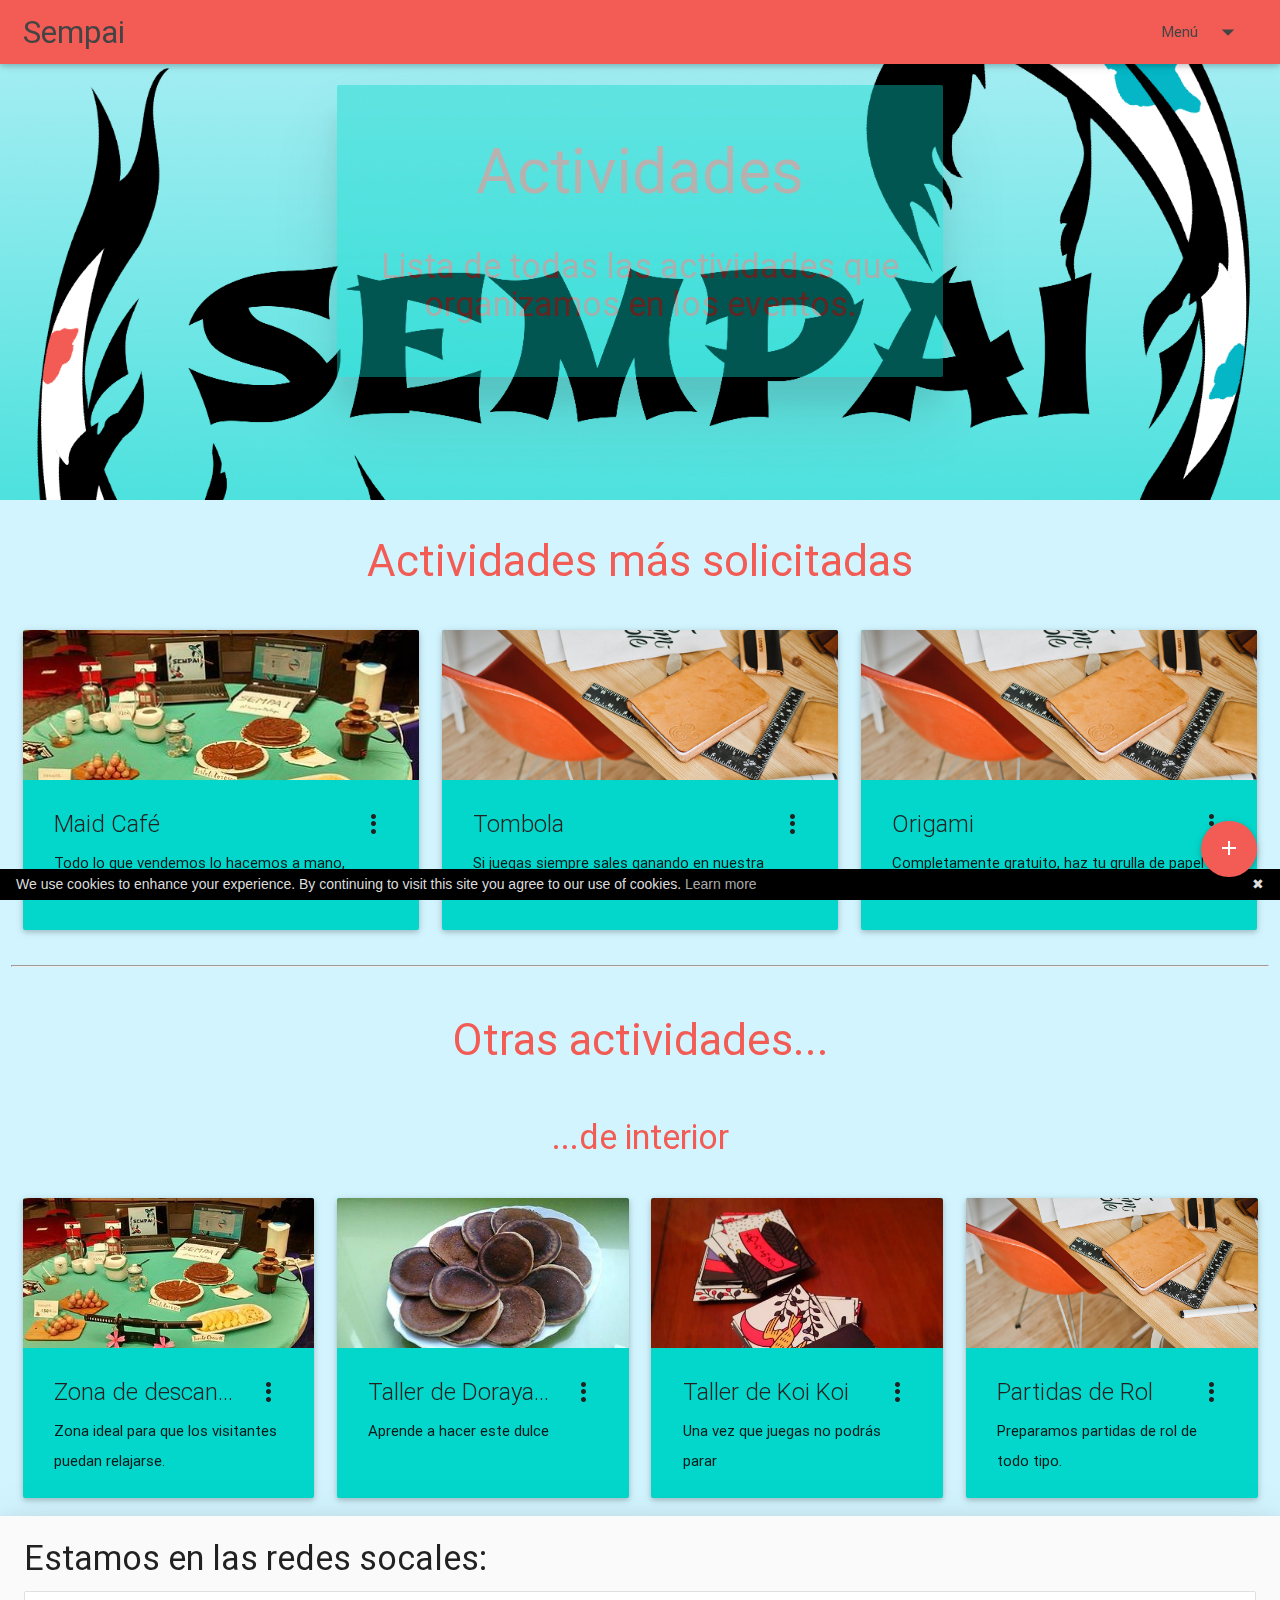
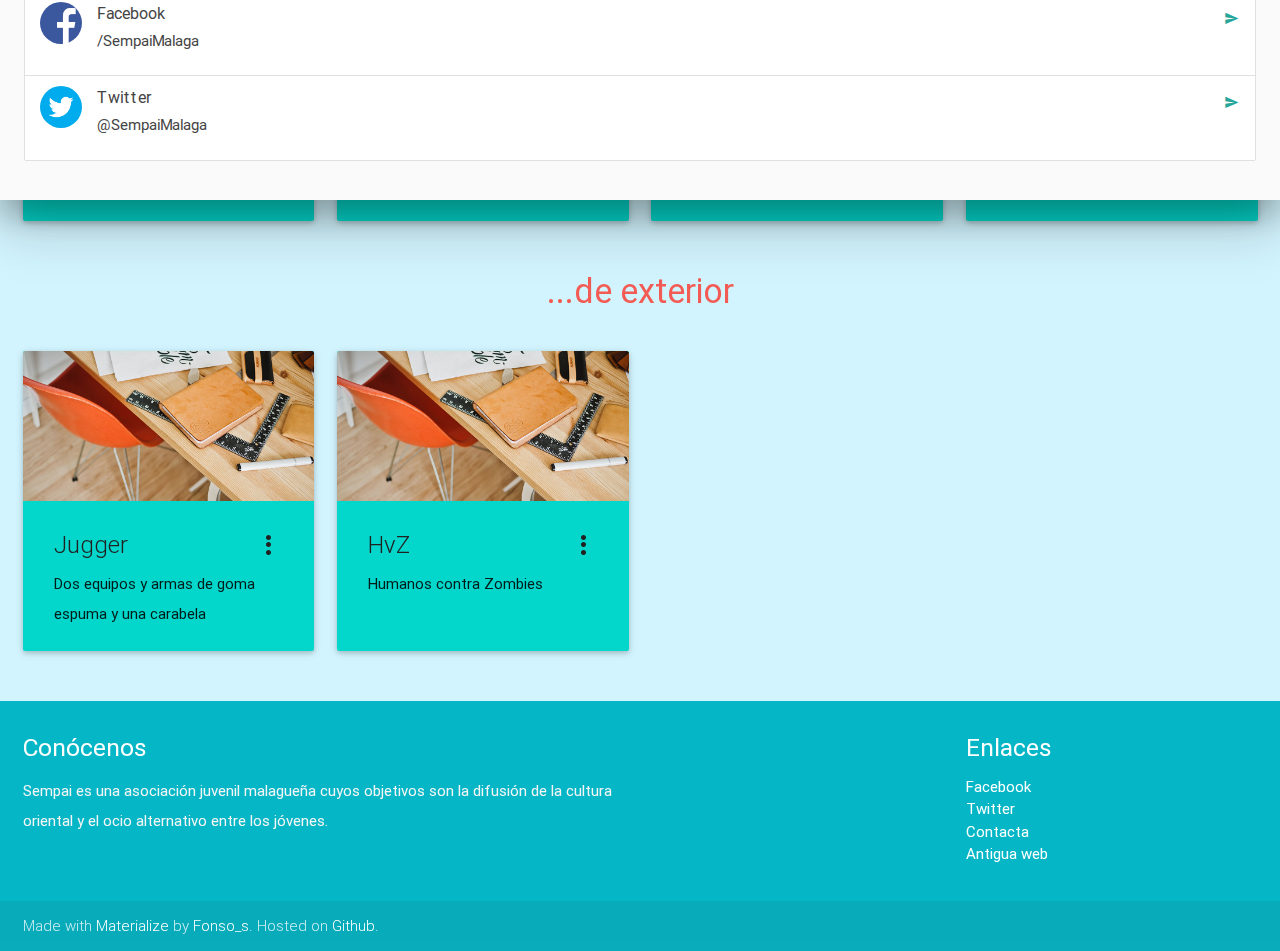
==== activities.html @ 9f66443f "Added Sempai2.0" ====
<!DOCTYPE html>
<html lang="en">
<head>
  <meta charset="utf-8">
  <meta http-equiv="Content-Type" content="text/html"/>
  <meta name="viewport" content="width=device-width, initial-scale=1, maximum-scale=1.0, user-scalable=no"/>
  <title>Sempai - Actividades</title>

  <!-- CSS  -->
  <link href="css/materialize.css" type="text/css" rel="stylesheet" media="screen,projection"/>
  <link href="css/custom.css" type="text/css" rel="stylesheet" media="screen,projection"/>
  <!--<link rel="stylesheet" href="fonts/font-awesome/css/font-awesome.min.css">-->
</head>
<body>
<!--nav-bar-->
  <ul id="dropdown1" class="dropdown-content">    
    <li><a href="past-events.html" class="color-azul-claro black-text">Eventos pasados</a></li>
    <li><a href="activities.html" class="color-azul-medio black-text">Actividades</a></li>
    <li class="divider"></li>
    <!--<li><a href="gallery.html" class="color-azul-oscuro black-text disabled">Galería</a></li>-->
    <li><a href="#who" class="color-azul-oscuro black-text modal-trigger">¿Quienes sómos?</a></li>
  </ul>
  <nav class="color-salmon" role="navigation">
    <div class="nav-wrapper container navbar-fixed">
      <a id="logo-container" href="index.html" class="brand-logo">Sempai</a>
      <ul class="right hide-on-med-and-down">
        <li><a class="dropdown-button" data-beloworigin="true" data-hover="true" data-constrainwidth="false" href="#!" data-activates="dropdown1">Menú<i class="mdi-navigation-arrow-drop-down right"></i></a></li>
      </ul>
      <a href="#" data-activates="nav-mobile" class="button-collapse"><i class="mdi-navigation-menu"></i></a>

      <ul class="side-nav color-salmon" id="nav-mobile">
        <li><h3>Menú</h3></li>
        <li><a href="past-events.html" class="color-azul-claro black-text">Eventos pasados</a></li>
        <li><a href="activities.html" class="color-azul-medio black-text">Actividades</a></li>
        <li class="divider"></li>
        <!--<li><a href="gallery.html" class="color-azul-oscuro black-text">Galería</a></li>-->
        <li><a href="#who" class="color-azul-oscuro black-text modal-trigger">¿Quienes sómos?</a></li>
      </ul>
    </div>
  </nav>
<!--nav-bar END-->

<!--Primera Sección - Paralax-->
  <div id="index-banner" class="parallax-container">
    <div class="section no-pad-bot">
      <div class="container">
        <br>
        <div class="row">
          <div class="col s12 m3"><br></div>
          <div class="col s12 m6" style="
    margin-top: 40px;">
            <div class="card color-azul-medio carta-trans z-depth-5">
              <div class="card-content white-text">
                <h1 class="header center teal-text text-color-salmon">Actividades</h1>
                <div class="row center">
                  <h4 class="header col s12 text-color-salmon">Lista de todas las actividades que organizamos en los eventos.</h4>
                </div>
              </div>
            </div>
          </div>
          <div class="col s12 m3"><br></div>
        </div>
        <br>
      </div>
    </div>
    <div class="parallax"><img src="img/Logo_carpas_fondo.jpg" style="width=100%"></div>
  </div>
<!--Primera Sección END-->

<!--Segunda Sección - Lista-->
  <div class="container">
    <div class="section">
      <div class="row center">
          <h3 class="header col s12 text-color-salmon">Actividades más solicitadas</h3>
      </div>
      <div class="row">
        <div class="col s12 m4">
          <div class="card small">
            <div class="card-image waves-effect waves-block waves-light">
              <img class="activator" src="img/act/maidcafe.jpg">
              <span class="card-title activator"></span>
            </div>
            <div class="card-content activator">
              <span class="card-title activator grey-text text-darken-4"><span class="col s10 left truncate activator">Maid Café</span><span class="col s1 right"><i class="mdi-navigation-more-vert small right"></i></span></span>
                <span class="col s12">
                <p>Todo lo que vendemos lo hacemos a mano, artesanal al 100%</p>
                </span>
              </div>
            <div class="card-reveal">
              <span class="card-title grey-text text-darken-4"><span class="col s10 left">Maid Café</span><span class="col s1 right"><i class="mdi-navigation-close right small"></i></span></span>              
                <span class="col s12">
                <p>Comida, postres, té, etc. todo hecho por nosotros.</p>
                </span>
              </div>
          </div>
        </div>

        <div class="col s12 m4">
          <div class="card small">
            <div class="card-image waves-effect waves-block waves-light">
              <img class="activator" src="img/ofice.jpg">
              <span class="card-title activator"></span>
            </div>
            <div class="card-content activator">
              <span class="card-title activator grey-text text-darken-4"><span class="col s10 left truncate activator">Tombola</span><span class="col s1 right"><i class="mdi-navigation-more-vert small right"></i></span></span>
                <span class="col s12">
                <p>Si juegas siempre sales ganando en nuestra tómbola.</p>
                </span>
              </div>
            <div class="card-reveal">
              <span class="card-title grey-text text-darken-4"><span class="col s10 left">Tombola</span><span class="col s1 right"><i class="mdi-navigation-close right small"></i></span></span>              
                <span class="col s12">
                <p>Por un précio ínfimo juegas y si sale la bola ganadora te llevas premio, sino... ¡también!<br>¡Siempre toca!</p>
                </span>
              </div>
          </div>
        </div>

        <div class="col s12 m4">
          <div class="card small">
            <div class="card-image waves-effect waves-block waves-light">
              <img class="activator" src="img/ofice.jpg">
              <span class="card-title activator"></span>
            </div>
            <div class="card-content activator">
              <span class="card-title activator grey-text text-darken-4"><span class="col s10 left truncate activator">Origami</span><span class="col s1 right"><i class="mdi-navigation-more-vert small right"></i></span></span>
                <span class="col s12">
                <p>Completamente gratuito, haz tu grulla de papel</p>
                </span>
              </div>
            <div class="card-reveal">
              <span class="card-title grey-text text-darken-4"><span class="col s10 left">Origami</span><span class="col s1 right"><i class="mdi-navigation-close right small"></i></span></span>              
                <span class="col s12">
                <p>Doblar a un lado, a otro, pliega por aquí, gira, sopla !y tienes tu figura hecha de papel! Solo tienes que acercarte, preguntar y te enseñamos a hacer distintas foguras de papel de diversa complegidad.<br>¡Una actividad para todos!</p>
                </span>
              </div>
          </div>          
        </div>
      </div>
      <div class="row"><!--Semapador-->
        <hr>
      </div>
      <div class="row center">
          <h3 class="header col s12 text-color-salmon">Otras actividades...</h3>
      </div>
      <div class="row center">
          <h4 class="header col s12 text-color-salmon">...de interior</h4>
      </div>
      <div class="row">
        <div class="col s12 m3">
          <div class="card small">
            <div class="card-image waves-effect waves-block waves-light">
              <img class="activator" src="img/act/maidcafe.jpg">
              <span class="card-title activator"></span>
            </div>
            <div class="card-content activator">
              <span class="card-title activator grey-text text-darken-4"><span class="col s10 left truncate activator">Zona de descanso</span><span class="col s1 right"><i class="mdi-navigation-more-vert small right"></i></span></span>
                <span class="col s12">
                <p>Zona ideal para que los visitantes puedan relajarse.</p>
                </span>
              </div>
            <div class="card-reveal">
              <span class="card-title grey-text text-darken-4"><span class="col s10 left">Zona de descanso</span><span class="col s1 right"><i class="mdi-navigation-close right small"></i></span></span>              
                <span class="col s12">
                <p>Zona habilitada ideal para que los participantes puedan relajarse en los descansos entre actividades. Pueden sentarse y conversar en un ambiente tematizado al más puro estilo japonés. Para quien quiera, tenemos también disponible una variedad de tés orientales que servimos durante todo el evento.</p>
                </span>
              </div>
          </div>
        </div>

        <div class="col s12 m3">
          <div class="card small">
            <div class="card-image waves-effect waves-block waves-light">
              <img class="activator" src="img/act/dorayakis.jpg">
              <span class="card-title activator"></span>
            </div>
            <div class="card-content activator">
              <span class="card-title activator grey-text text-darken-4"><span class="col s10 left truncate activator">Taller de Dorayakis</span><span class="col s1 right"><i class="mdi-navigation-more-vert small right"></i></span></span>
                <span class="col s12">
                <p>Aprende a hacer este dulce</p>
                </span>
              </div>
            <div class="card-reveal">
              <span class="card-title grey-text text-darken-4"><span class="col s10 left">Taller de Dorayakis</span><span class="col s1 right"><i class="mdi-navigation-close right small"></i></span></span>              
                <span class="col s12">
                <p>En esta actividad enseñamos todo lo que hay que saber para preparar unos buenos dorayakis, desde los ingredientes y las técnicas de preparación hasta obtener el bollito final. Finalizamos la actividad con una degustación de lo que hemos preparado durante el taller.</p>
                </span>
              </div>
          </div>
        </div>

        <div class="col s12 m3">
          <div class="card small">
            <div class="card-image waves-effect waves-block waves-light">
              <img class="activator" src="img/act/hanafuda.jpg">
              <span class="card-title activator"></span>
            </div>
            <div class="card-content activator">
              <span class="card-title activator grey-text text-darken-4"><span class="col s10 left truncate activator">Taller de Koi Koi</span><span class="col s1 right"><i class="mdi-navigation-more-vert small right"></i></span></span>
                <span class="col s12">
                <p>Una vez que juegas no podrás parar</p>
                </span>
              </div>
            <div class="card-reveal">
              <span class="card-title grey-text text-darken-4"><span class="col s10 left">Taller de Koi Koi</span><span class="col s1 right"><i class="mdi-navigation-close right small"></i></span></span>              
                <span class="col s12">
                <p>Enseñamos a jugar al Koi Koi, un juego de cartas que usa la baraja Hanafuda. Enseñamos todo lo necesario para poder jugar partidas completas y que puedas entretenerte durante horas.</p>
                </span>
              </div>
          </div>
        </div>

        <div class="col s12 m3">
          <div class="card small">
            <div class="card-image waves-effect waves-block waves-light">
              <img class="activator" src="img/ofice.jpg">
              <span class="card-title activator"></span>
            </div>
            <div class="card-content activator">
              <span class="card-title activator grey-text text-darken-4"><span class="col s10 left truncate activator">Partidas de Rol</span><span class="col s1 right"><i class="mdi-navigation-more-vert small right"></i></span></span>
                <span class="col s12">
                <p>Preparamos partidas de rol de todo tipo.</p>
                </span>
              </div>
            <div class="card-reveal">
              <span class="card-title grey-text text-darken-4"><span class="col s10 left">Partidas de Rol</span><span class="col s1 right"><i class="mdi-navigation-close right small"></i></span></span>              
                <span class="col s12">
                <p>Preparamos partidas de rol de todo tipo, desde Anima y Dungeons & Dragons hasta juegos con sistema propio, como Stargate o Pokémon.</p>
                </span>
              </div>
          </div>          
        </div>
      
        <div class="col s12 m3">
          <div class="card small">
            <div class="card-image waves-effect waves-block waves-light">
              <img class="activator" src="img/act/danza.jpg">
              <span class="card-title activator"></span>
            </div>
            <div class="card-content activator">
              <span class="card-title activator grey-text text-darken-4"><span class="col s10 left truncate activator">Exhibición de Baile Oriental</span><span class="col s1 right"><i class="mdi-navigation-more-vert small right"></i></span></span>
                <span class="col s12">
                <p>Representación de una danza japonesa del periodo feudal</p>
                </span>
              </div>
            <div class="card-reveal">
              <span class="card-title grey-text text-darken-4"><span class="col s10 left">Exhibición de Baile Oriental</span><span class="col s1 right"><i class="mdi-navigation-close right small"></i></span></span>              
                <span class="col s12">
                <p>Representación en escenario de una danza japonesa del periodo feudal, caracterizada por movimientos suaves acompañados de utensilios como abanicos, lazos o un parasol oriental que hacen de este espectáculo una maravilla para la vista.</p>
                </span>
              </div>
          </div>
        </div>

        <div class="col s12 m3">
          <div class="card small">
            <div class="card-image waves-effect waves-block waves-light">
              <img class="activator" src="img/ofice.jpg">
              <span class="card-title activator"></span>
            </div>
            <div class="card-content activator">
              <span class="card-title activator grey-text text-darken-4"><span class="col s10 left truncate activator">Concurso de Cosplay</span><span class="col s1 right"><i class="mdi-navigation-more-vert small right"></i></span></span>
                <span class="col s12">
                <p>Consiste en la representación de un personaje de ficción</p>
                </span>
              </div>
            <div class="card-reveal">
              <span class="card-title grey-text text-darken-4"><span class="col s10 left">Concurso de Cosplay</span><span class="col s1 right"><i class="mdi-navigation-close right small"></i></span></span>              
                <span class="col s12">
                <p>Consiste en la representación de un personaje de ficción generalmente del mundo del anime, manga, comics y videojuegos que se lleva a cabo mediante una actuación que ronda los 3 minutos. El jurado valora la puesta en escena, el vestuario y la caracterización para elegir de entre los participantes un ganador en cada modalidad (individual o grupal)  y una mención especial.</p>
                </span>
              </div>
          </div>
        </div>

        <div class="col s12 m3">
          <div class="card small">
            <div class="card-image waves-effect waves-block waves-light">
              <img class="activator" src="img/ofice.jpg">
              <span class="card-title activator"></span>
            </div>
            <div class="card-content activator">
              <span class="card-title activator grey-text text-darken-4"><span class="col s10 left truncate activator">Concurso de K-pop</span><span class="col s1 right"><i class="mdi-navigation-more-vert small right"></i></span></span>
                <span class="col s12">
                <p>Representación de un baile de grupos de música pop Coreanos</p>
                </span>
              </div>
            <div class="card-reveal">
              <span class="card-title grey-text text-darken-4"><span class="col s10 left">Concurso de K-pop</span><span class="col s1 right"><i class="mdi-navigation-close right small"></i></span></span>              
                <span class="col s12">
                <p>Consiste blablablablablablablablablablablablablablablablablablablablablablablablablablablablablablablablablablablablablablablablablabla.</p>
                </span>
              </div>
          </div>
        </div>

        <div class="col s12 m3">
          <div class="card small">
            <div class="card-image waves-effect waves-block waves-light">
              <img class="activator" src="img/act/patos.jpg">
              <span class="card-title activator"></span>
            </div>
            <div class="card-content activator">
              <span class="card-title activator grey-text text-darken-4"><span class="col s10 left truncate activator">Caza del pato</span><span class="col s1 right"><i class="mdi-navigation-more-vert small right"></i></span></span>
                <span class="col s12">
                <p>Juega  cazar los patos especiales y gana fantásticos premios</p>
                </span>
              </div>
            <div class="card-reveal">
              <span class="card-title grey-text text-darken-4"><span class="col s10 left">Caza del pato</span><span class="col s1 right"><i class="mdi-navigation-close right small"></i></span></span>              
                <span class="col s12">
                <p>Por un précio ínfimo juegas y si consigues 3 patos marcados ganas magnficos premios, sino los consigues... ¡también!<br>¡Siempre toca!</p>
                </span>
              </div>
          </div>          
        </div>
      </div>
      <div class="row center">
          <h4 class="header col s12 text-color-salmon">...de exterior</h4>
      </div>
      <div class="row">
        <div class="col s12 m3">
          <div class="card small">
            <div class="card-image waves-effect waves-block waves-light">
              <img class="activator" src="img/ofice.jpg">
              <span class="card-title activator"></span>
            </div>
            <div class="card-content activator">
              <span class="card-title activator grey-text text-darken-4"><span class="col s10 left truncate activator">Jugger</span><span class="col s1 right"><i class="mdi-navigation-more-vert small right"></i></span></span>
                <span class="col s12">
                <p>Dos equipos y armas de goma espuma y una carabela</p>
                </span>
              </div>
            <div class="card-reveal">
              <span class="card-title grey-text text-darken-4"><span class="col s10 left">Jugger</span><span class="col s1 right"><i class="mdi-navigation-close right small"></i></span></span>              
                <span class="col s12">
                <p>Armas de goma espuma y una carabela que llevar al caompo contrario, ¡diversión asegurada!<br><br>Vigilamos siempre para que no haya daños personales  se cumplan las normas del juego.</p>
                </span>
              </div>
          </div>
        </div>

        <div class="col s12 m3">
          <div class="card small">
            <div class="card-image waves-effect waves-block waves-light">
              <img class="activator" src="img/ofice.jpg">
              <span class="card-title activator"></span>
            </div>
            <div class="card-content activator">
              <span class="card-title activator grey-text text-darken-4"><span class="col s10 left truncate activator">HvZ</span><span class="col s1 right"><i class="mdi-navigation-more-vert small right"></i></span></span>
                <span class="col s12">
                <p>Humanos contra Zombies</p>
                </span>
              </div>
            <div class="card-reveal">
              <span class="card-title grey-text text-darken-4"><span class="col s10 left">HvZ</span><span class="col s1 right"><i class="mdi-navigation-close right small"></i></span></span>              
                <span class="col s12">
                <p>Con jugadores experimentados como árbitros la diversión está asegurada.<br><br>¿Podrán los humanos sobrevivir a la epidemia Zomie?</p>
                </span>
              </div>
          </div>
        </div>

        <!--<div class="col s12 m3">
          <div class="card small">
            <div class="card-image waves-effect waves-block waves-light">
              <img class="activator" src="img/act/hanafuda.jpg">
              <span class="card-title activator"></span>
            </div>
            <div class="card-content activator">
              <span class="card-title activator grey-text text-darken-4"><span class="col s10 left truncate activator">Taller de Koi Koi</span><span class="col s1 right"><i class="mdi-navigation-more-vert small right"></i></span></span>
                <span class="col s12">
                <p>Una vez que juegas no podrás parar</p>
                </span>
              </div>
            <div class="card-reveal">
              <span class="card-title grey-text text-darken-4"><span class="col s10 left">Taller de Koi Koi</span><span class="col s1 right"><i class="mdi-navigation-close right small"></i></span></span>              
                <span class="col s12">
                <p>Enseñamos a jugar al Koi Koi, un juego de cartas que usa la baraja Hanafuda. Enseñamos todo lo necesario para poder jugar partidas completas y que puedas entretenerte durante horas.</p>
                </span>
              </div>
          </div>
        </div>-->

        <!--<div class="col s12 m3">
          <div class="card small">
            <div class="card-image waves-effect waves-block waves-light">
              <img class="activator" src="img/ofice.jpg">
              <span class="card-title activator"></span>
            </div>
            <div class="card-content activator">
              <span class="card-title activator grey-text text-darken-4"><span class="col s10 left truncate activator">Partidas de Rol</span><span class="col s1 right"><i class="mdi-navigation-more-vert small right"></i></span></span>
                <span class="col s12">
                <p>Preparamos partidas de rol de todo tipo.</p>
                </span>
              </div>
            <div class="card-reveal">
              <span class="card-title grey-text text-darken-4"><span class="col s10 left">Partidas de Rol</span><span class="col s1 right"><i class="mdi-navigation-close right small"></i></span></span>              
                <span class="col s12">
                <p>Preparamos partidas de rol de todo tipo, desde Anima y Dungeons & Dragons hasta juegos con sistema propio, como Stargate o Pokémon.</p>
                </span>
              </div>
          </div>          
        </div>-->
      </div>
    </div>
  </div>
<!--Segunda Sección END-->

<!--Botón-->
  <div class="fixed-action-btn" style="bottom: 24px; right: 24px;">
    <a class=" waves-effect waves-circle btn-floating btn-large color-salmon tooltipped btn"  data-tooltip="+ info" data-position="left">
      <i class="large mdi-content-add"></i>
    </a>
    <ul>
      <li>
        <a class="waves-effect waves-circle btn-floating color-azul-oscuro darken-1 tooltipped btn modal-trigger"  data-tooltip="Redes Sociales" data-position="left"  data-target="rrss">
          <i class="large mdi-editor-format-quote"></i>
        </a>
      </li>
      <!--<li>
        <a class="waves-effect waves-circle btn-floating color-azul-oscuro tooltipped btn modal-trigger disabled"  data-tooltip="Agrega fotos" data-position="left"  data-target="adjunta">
          <i class="large mdi-editor-attach-file"></i>
        </a>
      </li>-->  
      <li>
        <a class="waves-effect waves-circle btn-floating color-azul-oscuro darken-1 tooltipped btn modal-trigger"  data-tooltip="Contacta con nosotros" data-position="left" data-target="contact">
          <i class="large mdi-editor-mode-edit"></i>
        </a>
      </li>
    </ul>
  </div>
<!--Botón END-->

<!--Modals-->
  <!-- Modal Structure-->

  <!-- MODAL - Redes Sociales--> 
    <div id="rrss" class="modal bottom-sheet" style="display: block">
      <div class="modal-content">
        <h4>Estamos en las redes socales:</h4>
        <ul class="collection">
          <li class="collection-item avatar">
            <a href="https://www.facebook.com/SempaiMalaga" target="_blank">
              <img src="img/rrss/FB-f-Logo__blue_72.png" alt="Facebook Logo" class="circle">
              <span class="title">Facebook</span>
              <p>/SempaiMalaga
              </p>
              <i class="mdi-content-send secondary-content"></i>
            </a>
          </li>
          <li class="collection-item avatar">
            <a href="https://twitter.com/SempaiMalaga" target="_blank">
              <img src="img/rrss/twitter-bird-white-on-blue.png" alt="Twitter Logo" class="circle">
              <span class="title">Twitter</span>
              <p>@SempaiMalaga
              </p>
              <i class="mdi-content-send secondary-content"></i>
            </a>
          </li>
        </ul>
      </div>
    </div>
  <!-- MODAL - Redes Sociales END-->

  <!-- MODAL - Quienes Somos--> 
    <div id="who" class="modal modal-fixed-footer">
      <div class="modal-content">
        <h4>Quienes somos:</h4>
        <p>Sempai es una asociación juvenil malagueña cuyos objetivos son la difusión de la cultura oriental y el ocio alternativo entre los jóvenes.<br>Somos un grupo de amigos que nos gusta divertirnos de manera sana y saludable, queremos hacer llegar el mensaje de que hay maneras muy diferentes de divertirse.<br>Desde nuestra asociación realizamos y participamos en eventos enfocados al entretenimiento y a fomentar el espíritu del trabajo en equipo.<br>Nos gusta pasarlo bien en compañía de nuestras amistades y queremos compartir ese sentimiento con los demás jóvenes acercándolos al mundo del cómic, el anime y los videojuegos.</p>
        <h5>¿Por qué nos llamamos así?</h5>
        <p>Sempai (先輩) es un término informal japonés que se refiere al miembro de mayor experiencia dentro de un club o una asociación que ofrece su asistencia, amistad y consejo al miembro de recién ingreso o sin experiencia, conocido como kōhai.<br><br>Elegimos este nompre por el hecho de que realmente todos somos iguales y pertenecemos a un mismo colectivo con intereses comunes, desarrollamos las actividades que nos gustan a todos y hacemos que los participantes se lo pasen bien.</p>

      </div>
      <div class="modal-footer">
        <a href="#!" class="modal-action modal-close waves-effect waves-green btn-flat ">¡Listo!</a>
      </div>
    </div>
  <!-- MODAL - Quienes Somos END-->

  <!-- MODAL - Contacto--> 
    <div id="contact" class="modal modal-fixed-footer">
      <div class="modal-content">
        <h4>Contacto</h4>
        <p>Por el momento envía un correo a <a class="text-color-azul-oscuro" href="mailto:info.sempai@gmail.com"  target="_blank">info.sempai@gmail.com</a> y te responderemos lo antes posible.</p>
      </div>
      <div class="modal-footer">
        <a href="#!" class="modal-action modal-close waves-effect waves-green btn-flat ">Listo</a>
      </div>
    </div>
  <!-- MODAL - Contacto END-->

  <!-- MODAL - FCZN15--> 
    <div id="FCZN15" class="modal modal-fixed-footer">
      <div class="modal-content">
        <h4>FICZONE</h4>
        <p>A RELLENAR</p>
      </div>
      <div class="modal-footer">        
        <a href="#!" class="modal-action modal-close waves-effect waves-green btn-flat ">Listo</a>
        <a href="http://www.ficzone.com/" class="waves-effect waves-light btn color-azul-oscuro">Página del evento</a>
      </div>
    </div>
  <!-- MODAL - FCZN15 END-->

  <!-- MODAL - WPMRV15--> 
    <div id="WPMRV15" class="modal modal-fixed-footer">
      <div class="modal-content">
        <h4>WeekendPlay Mini Rincón de la Victoria</h4>
        <p>A RELLENAR</p>
      </div>
      <div class="modal-footer">
        <a href="#!" class="modal-action modal-close waves-effect waves-green btn-flat ">Listo</a>
        <a href="http://www.weekendplay.es/wp-mini/" class="waves-effect waves-light btn color-azul-oscuro">Página del evento</a>
      </div>
    </div>
  <!-- MODAL - WPMRV15 END-->

  <!-- MODAL - IM14--> 
    <div id="IM14" class="modal modal-fixed-footer">
      <div class="modal-content">
        <h4>Imaginamalaga 2014</h4>
        <p>A RELLENAR</p>
      </div>
      <div class="modal-footer">
        <a href="#!" class="modal-action modal-close waves-effect waves-green btn-flat ">Listo</a>
        <a href="http://imaginamalagacomic.blogspot.com.es/" class="waves-effect waves-light btn color-azul-oscuro">Página del evento</a>
      </div>
    </div>
  <!-- MODAL - IM14 END-->
<!--Modals END-->

<!--Footer-->
  <footer class="page-footer color-azul-oscuro  ">
    <div class="container">
      <div class="row">
        <div class="col l6 s12">
          <h5 class="white-text">Conócenos</h5>
          <p class="grey-text text-lighten-4">Sempai es una asociación juvenil malagueña cuyos objetivos son la difusión de la cultura oriental y el ocio alternativo entre los jóvenes.</p>
        </div>
        <div class="col l3 s12">
          <br>
        </div>
        <div class="col l3 s12">
          <h5 class="white-text">Enlaces</h5>
          <ul>
            <li><a class="white-text" href="https://www.facebook.com/SempaiMalaga" target="_black">Facebook</a></li>
            <li><a class="white-text" href="https://twitter.com/SempaiMalaga" target="_black">Twitter</a></li>
            <li><a class="white-text" href="mailto:info.sempai@gmail.com" target="_black">Contacta</a></li>
            <li><a class="white-text" href="http://sempai-es.wix.com/sempai" target="_black">Antigua web</a></li>
          </ul>
        </div>
      </div>
    </div>
    <div class="footer-copyright">
      <div class="container">
      Made with <a class="white-text" href="http://materializecss.com" target="_blank">Materialize</a> by <a class="white-text" href="http://fonsos.com" target="_blank">Fonso_s</a>. Hosted on <a class="white-text" href="https://pages.github.com/" target="_blank">Github</a>.
      </div>
    </div>
  </footer>
<!--Footer END-->

<!--  Scripts-->
  <script src="js/jquery-2.1.1.min.js"></script>
  <script src="js/materialize.js"></script>
  <script src="js/init.js"></script>
  <script type="text/javascript" id="cookiebanner"src="js/cookiebanner.min.js"></script>

  <script>
    (function(i,s,o,g,r,a,m){i['GoogleAnalyticsObject']=r;i[r]=i[r]||function(){
    (i[r].q=i[r].q||[]).push(arguments)},i[r].l=1*new Date();a=s.createElement(o),
    m=s.getElementsByTagName(o)[0];a.async=1;a.src=g;m.parentNode.insertBefore(a,m)
    })(window,document,'script','//www.google-analytics.com/analytics.js','ga');

    ga('create', 'UA-62993815-1', 'auto');
    ga('send', 'pageview');

  </script>

<!--END-->
</body>
</html>
---- css/custom.css ----
/* Custom Stylesheet */
/**
 * Use this file to override Materialize files so you can update
 * the core Materialize files in the future
 *
 * Made By MaterializeCSS.com
 */

/*Propias*/

a {
  color:#444;
}

body{
  background-color: #D2F4fE
}

.card {
  background-color: #03D7CB;
}

h6{
  color: #F35C55;
  font-weight: bold;
}

.indent{
  text-indent: 15px;
}

/*Galería*/

.materialboxed{
    position: relative;
    float: left;
}
/*Galería END*/

.color-salmon {
  background-color: #F35C55 !important;
}

.color-azul-claro {
  background-color: #D2F4fE !important;
}

.color-azul-medio {
  background-color: #03D7CB !important;
}

.color-azul-oscuro {
  background-color: #05B6C6 !important;
}

.black-text{
  color: #333;
}

nav{
  position: fixed;
  z-index: 1000;
}

.carta-trans{
  opacity: 40%!important;
}

.container {
  width: 100%;
}

.text-color-salmon {
  color: #F35C55 !important;
}

.text-color-azul-claro {
  color: #D2F4fE !important;
}

.text-color-azul-medio {
  color: #03D7CB !important;
}

.text-color-azul-oscuro {
  color: #05B6C6 !important;
}

.parallax-container{
  height:500px !important;
}

.parallax img{display:none;
  width:100%;  
}

.slider, .slides {
  background: transparent !important;
}



/*propias -FIN*/








nav ul a,
nav .brand-logo {
  color: #444;
}

p {
  line-height: 2rem;
}

.button-collapse {
  color: #26a69a;
}

.parallax-container .section {
  width: 100%;
}

@media only screen and (max-width : 992px) {
  .parallax-container .section {
    position: absolute;
    top: 40%;
  }
  #index-banner .section {
    top: 10%;
  }
}

@media only screen and (max-width : 600px) {
  #index-banner .section {
    top: 0;
  }
}


.icon-block {
  padding: 0 15px;
}

footer.page-footer {
  margin: 0;
}
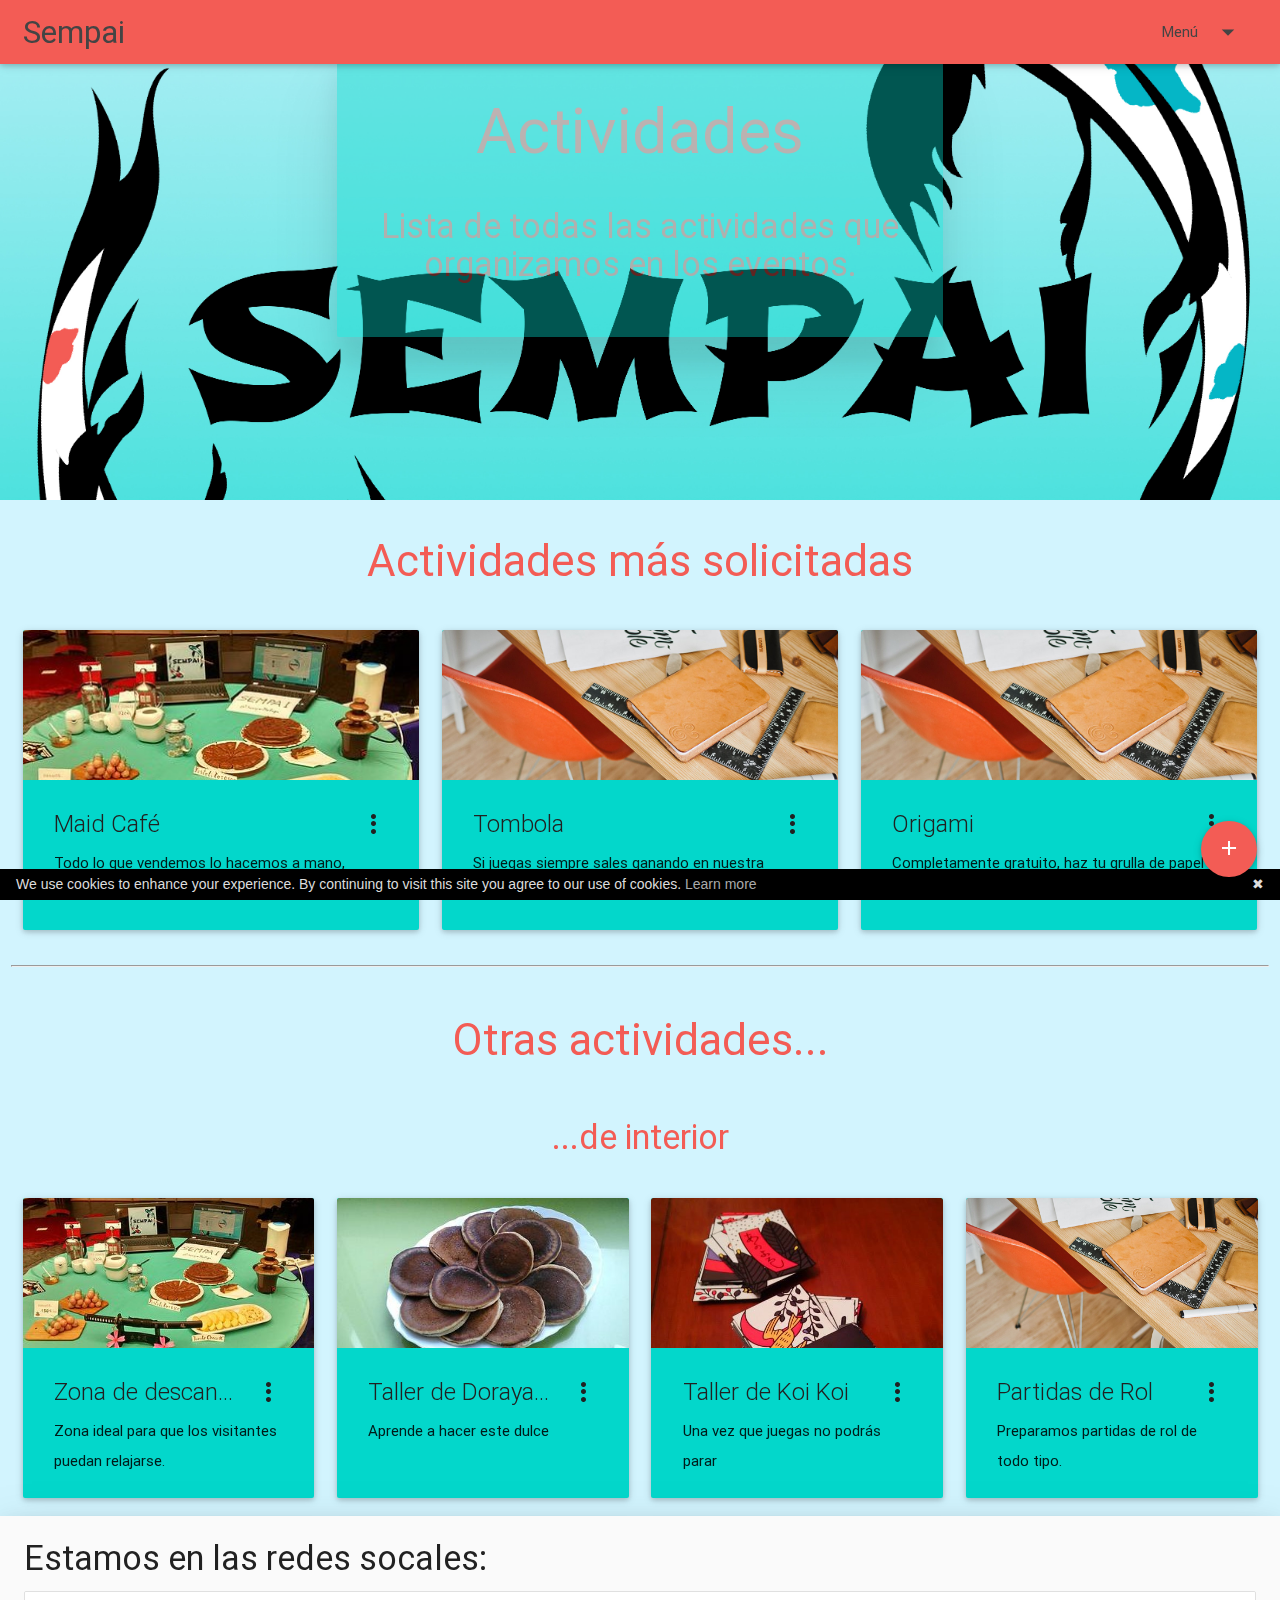
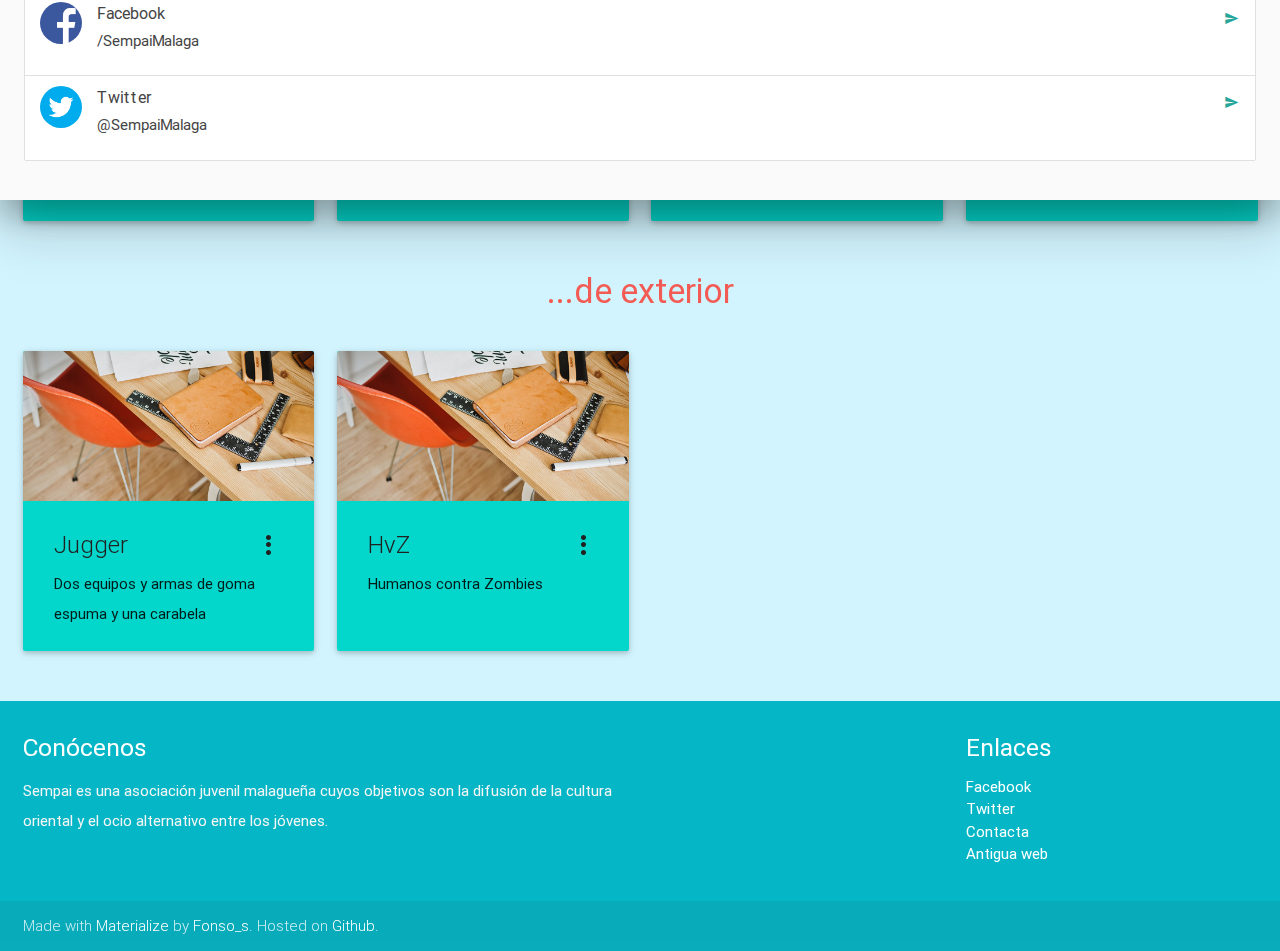
==== commit 65bf6c6a: "Eliminados los intentos de corrección del css" ====
--- a/activities.html
+++ b/activities.html
@@ -24,7 +24,7 @@
     <div class="nav-wrapper container navbar-fixed">
       <a id="logo-container" href="index.html" class="brand-logo">Sempai</a>
       <ul class="right hide-on-med-and-down">
-        <li><a class="dropdown-button" data-beloworigin="true" data-hover="true" data-constrainwidth="false" href="#!" data-activates="dropdown1">Menú<i class="mdi-navigation-arrow-drop-down right"></i></a></li>
+        <li><a class="dropdown-button" data-beloworigin="true" data-constrainwidth="false" href="#!" data-activates="dropdown1">Menú<i class="mdi-navigation-arrow-drop-down right"></i></a></li>
       </ul>
       <a href="#" data-activates="nav-mobile" class="button-collapse"><i class="mdi-navigation-menu"></i></a>
 
@@ -47,8 +47,7 @@
         <br>
         <div class="row">
           <div class="col s12 m3"><br></div>
-          <div class="col s12 m6" style="
-    margin-top: 40px;">
+          <div class="col s12 m6">
             <div class="card color-azul-medio carta-trans z-depth-5">
               <div class="card-content white-text">
                 <h1 class="header center teal-text text-color-salmon">Actividades</h1>
@@ -131,7 +130,7 @@
             <div class="card-reveal">
               <span class="card-title grey-text text-darken-4"><span class="col s10 left">Origami</span><span class="col s1 right"><i class="mdi-navigation-close right small"></i></span></span>              
                 <span class="col s12">
-                <p>Doblar a un lado, a otro, pliega por aquí, gira, sopla !y tienes tu figura hecha de papel! Solo tienes que acercarte, preguntar y te enseñamos a hacer distintas foguras de papel de diversa complegidad.<br>¡Una actividad para todos!</p>
+                <p>Doblar a un lado, a otro, pliega por aquí, gira, sopla !y tienes tu figura hecha de papel! Solo tienes que acercarte, preguntar y te enseñamos a hacer distintas figuras de papel de diversa complejidad.<br>¡Una actividad para todos!</p>
                 </span>
               </div>
           </div>          
@@ -355,7 +354,7 @@
             <div class="card-reveal">
               <span class="card-title grey-text text-darken-4"><span class="col s10 left">HvZ</span><span class="col s1 right"><i class="mdi-navigation-close right small"></i></span></span>              
                 <span class="col s12">
-                <p>Con jugadores experimentados como árbitros la diversión está asegurada.<br><br>¿Podrán los humanos sobrevivir a la epidemia Zomie?</p>
+                <p>Con jugadores experimentados como árbitros la diversión está asegurada.<br><br>¿Podrán los humanos sobrevivir a la epidemia Zombie?</p>
                 </span>
               </div>
           </div>
--- a/css/custom.css
+++ b/css/custom.css
@@ -28,14 +28,6 @@
 .indent{
   text-indent: 15px;
 }
-
-/*Galería*/
-
-.materialboxed{
-    position: relative;
-    float: left;
-}
-/*Galería END*/
 
 .color-salmon {
   background-color: #F35C55 !important;
@@ -149,4 +141,4 @@
 
 footer.page-footer {
   margin: 0;
-}+}
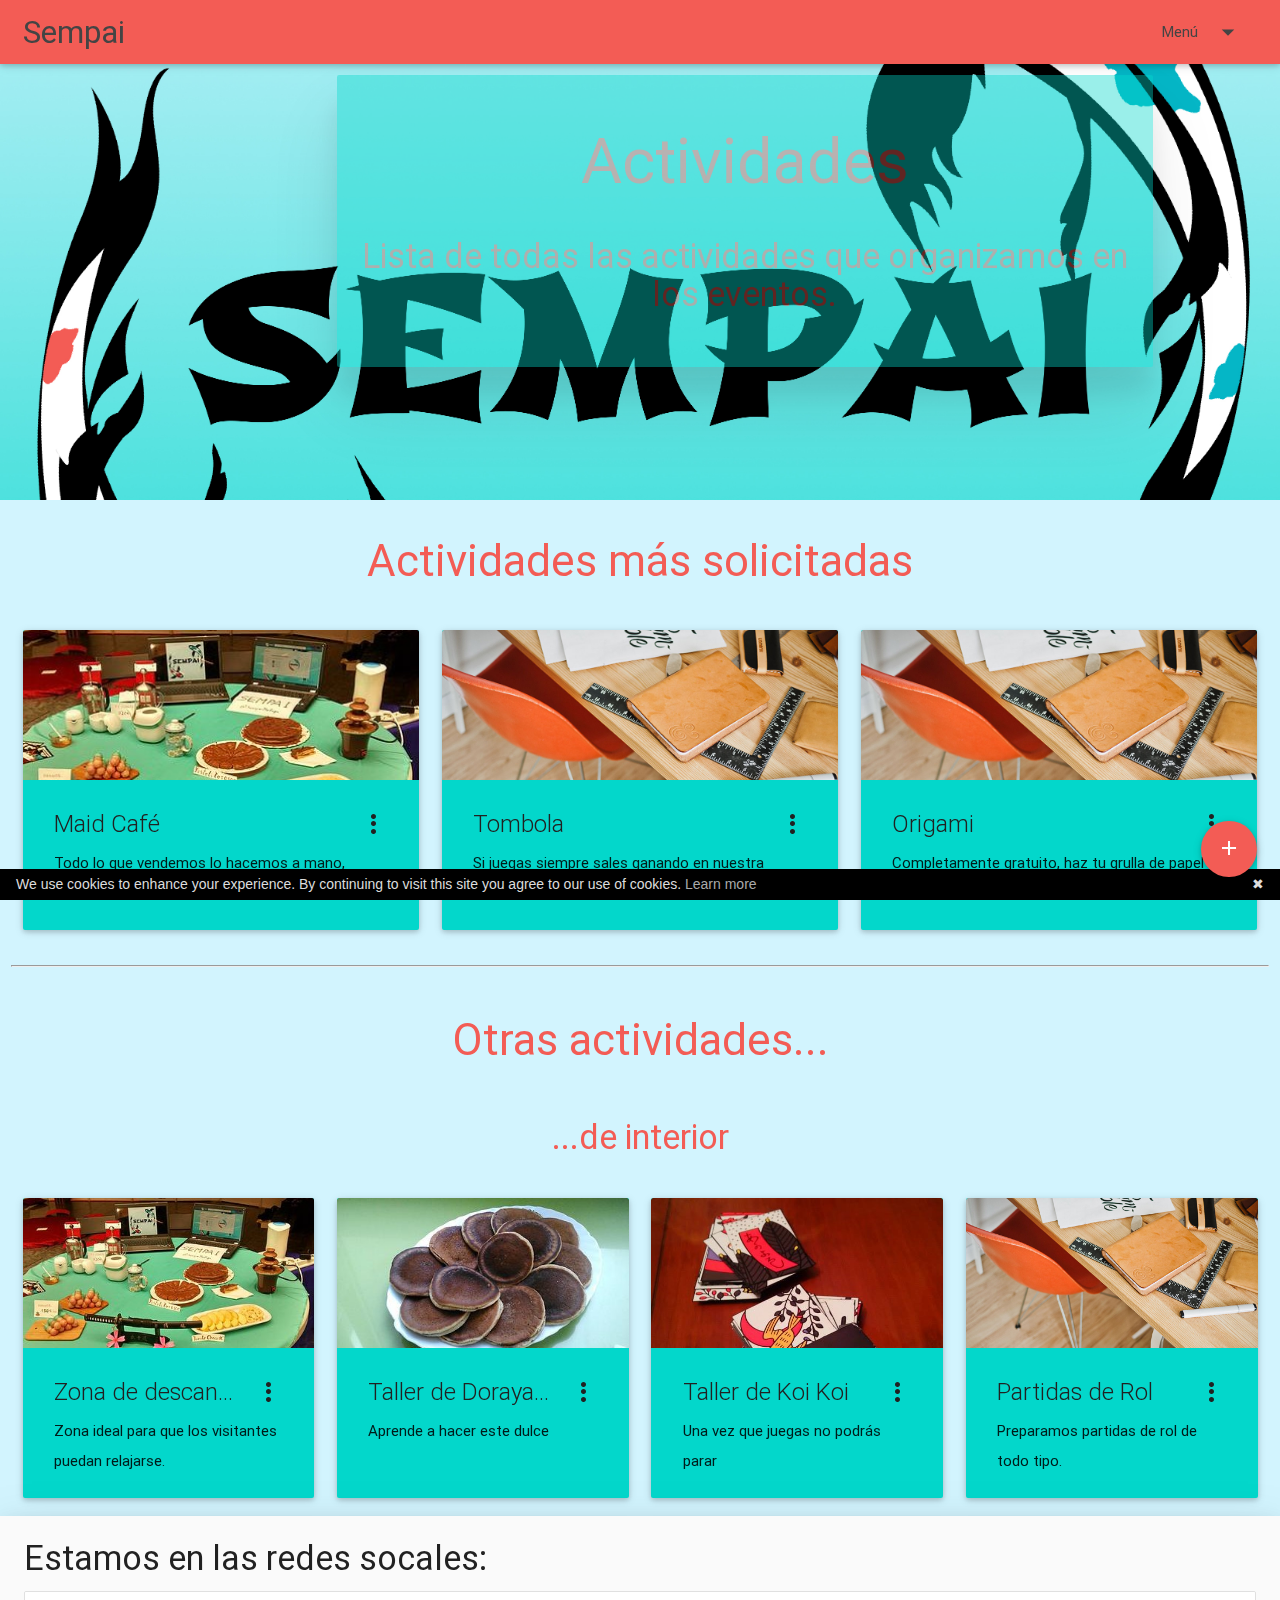
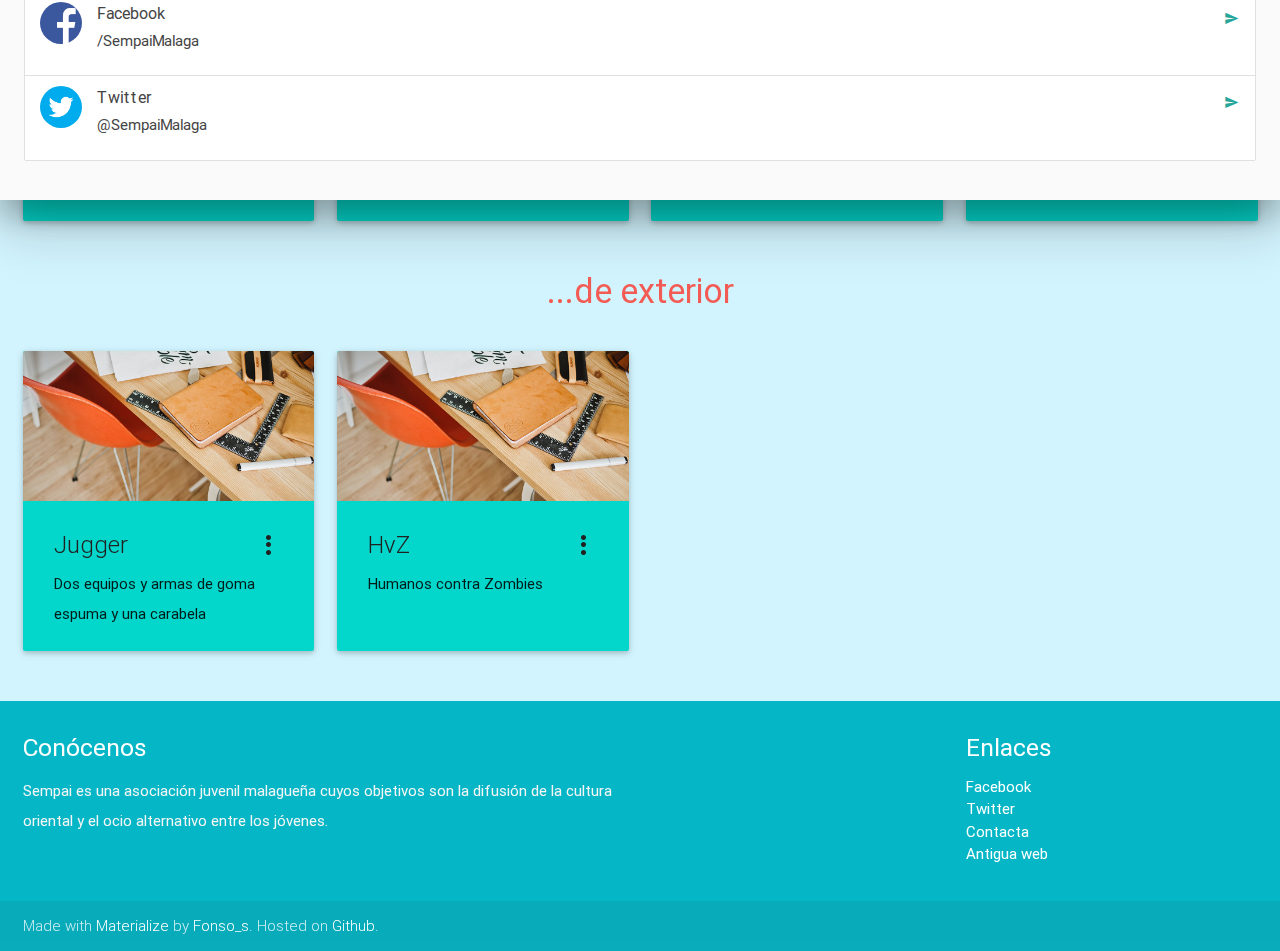
==== commit 41d59882: "Adding some stuff" ====
--- a/activities.html
+++ b/activities.html
@@ -46,8 +46,8 @@
       <div class="container">
         <br>
         <div class="row">
-          <div class="col s12 m3"><br></div>
-          <div class="col s12 m6">
+          <div class="col s12 m2 l3 topcard"><br></div>
+          <div class="col s12 m8 topcard">
             <div class="card color-azul-medio carta-trans z-depth-5">
               <div class="card-content white-text">
                 <h1 class="header center teal-text text-color-salmon">Actividades</h1>
@@ -57,7 +57,7 @@
               </div>
             </div>
           </div>
-          <div class="col s12 m3"><br></div>
+          <div class="col s12 m2 l3"><br></div>
         </div>
         <br>
       </div>
--- a/css/custom.css
+++ b/css/custom.css
@@ -7,6 +7,17 @@
  */
 
 /*Propias*/
+
+.topcard{
+  margin-top: 30px;
+}
+
+@media only screen and (max-width : 650px) {
+    .topcard{
+        margin-top: 0px;
+        }
+      }
+
 
 a {
   color:#444;
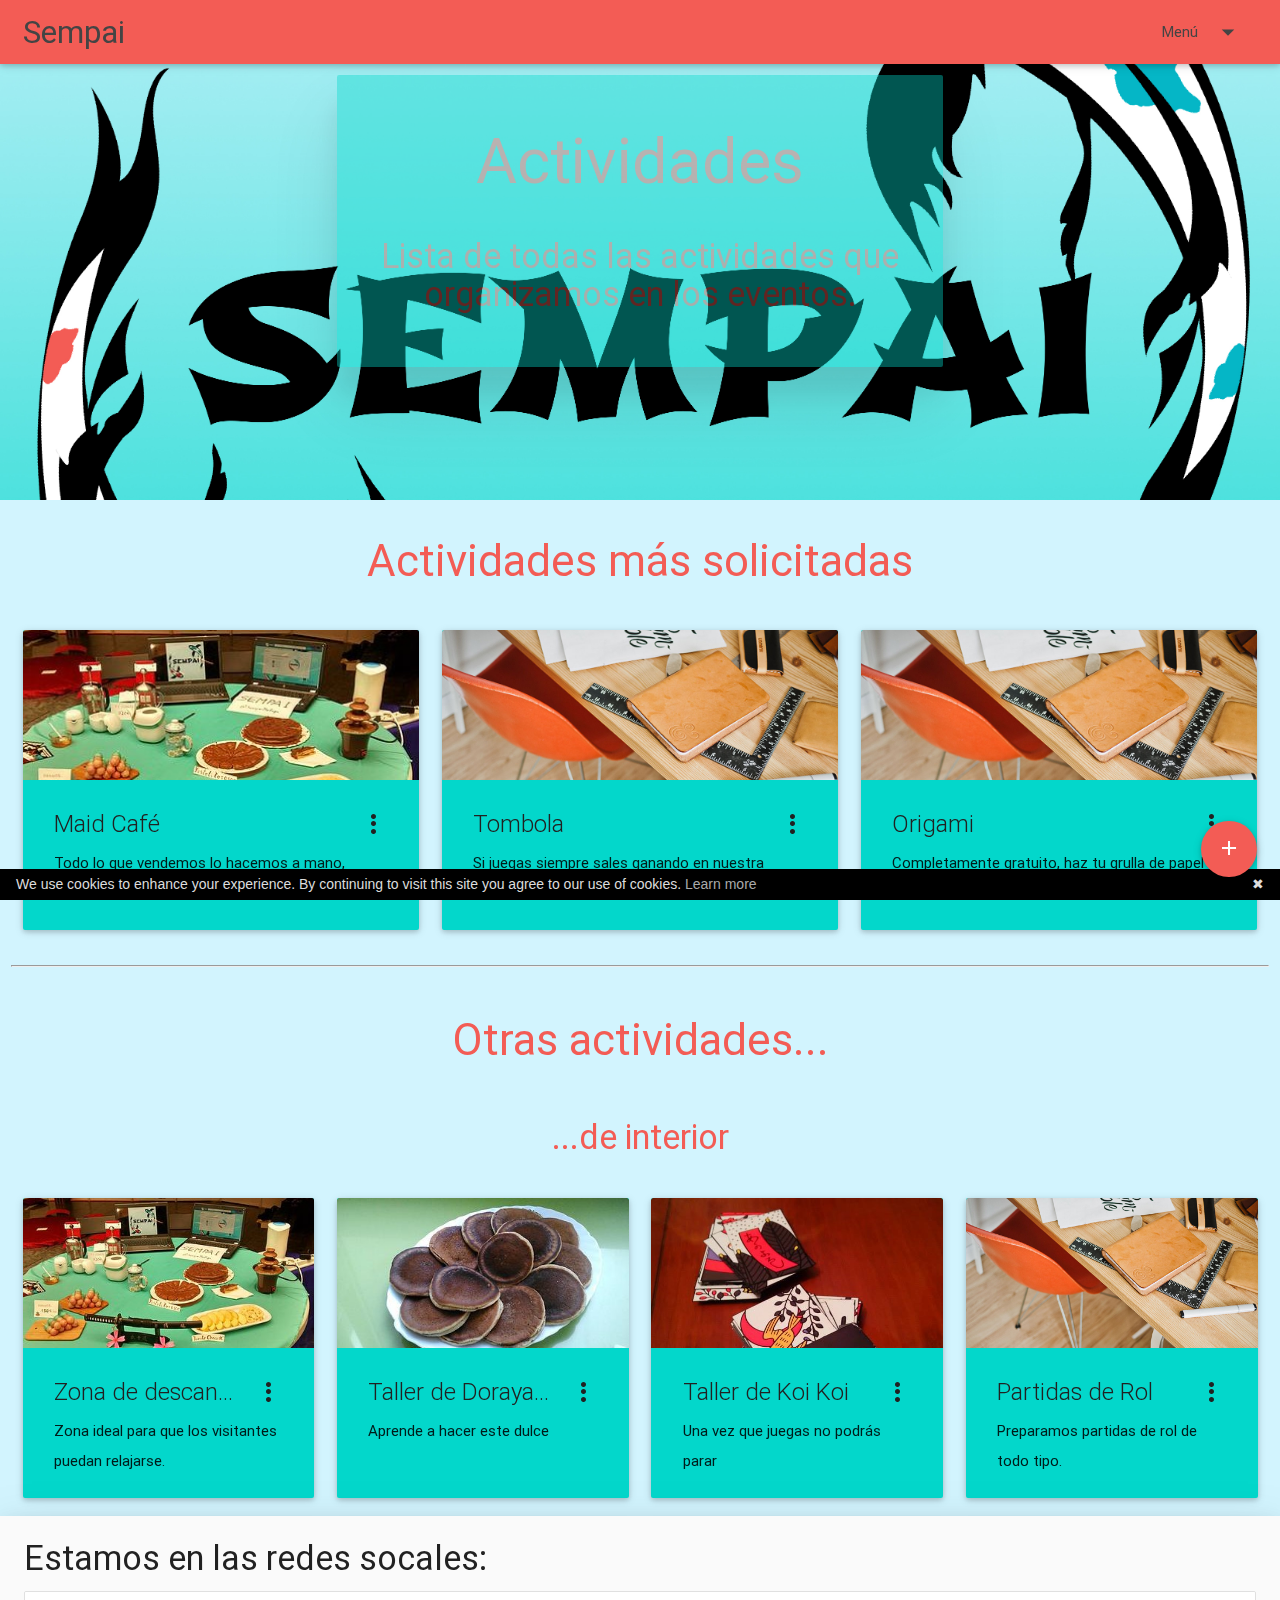
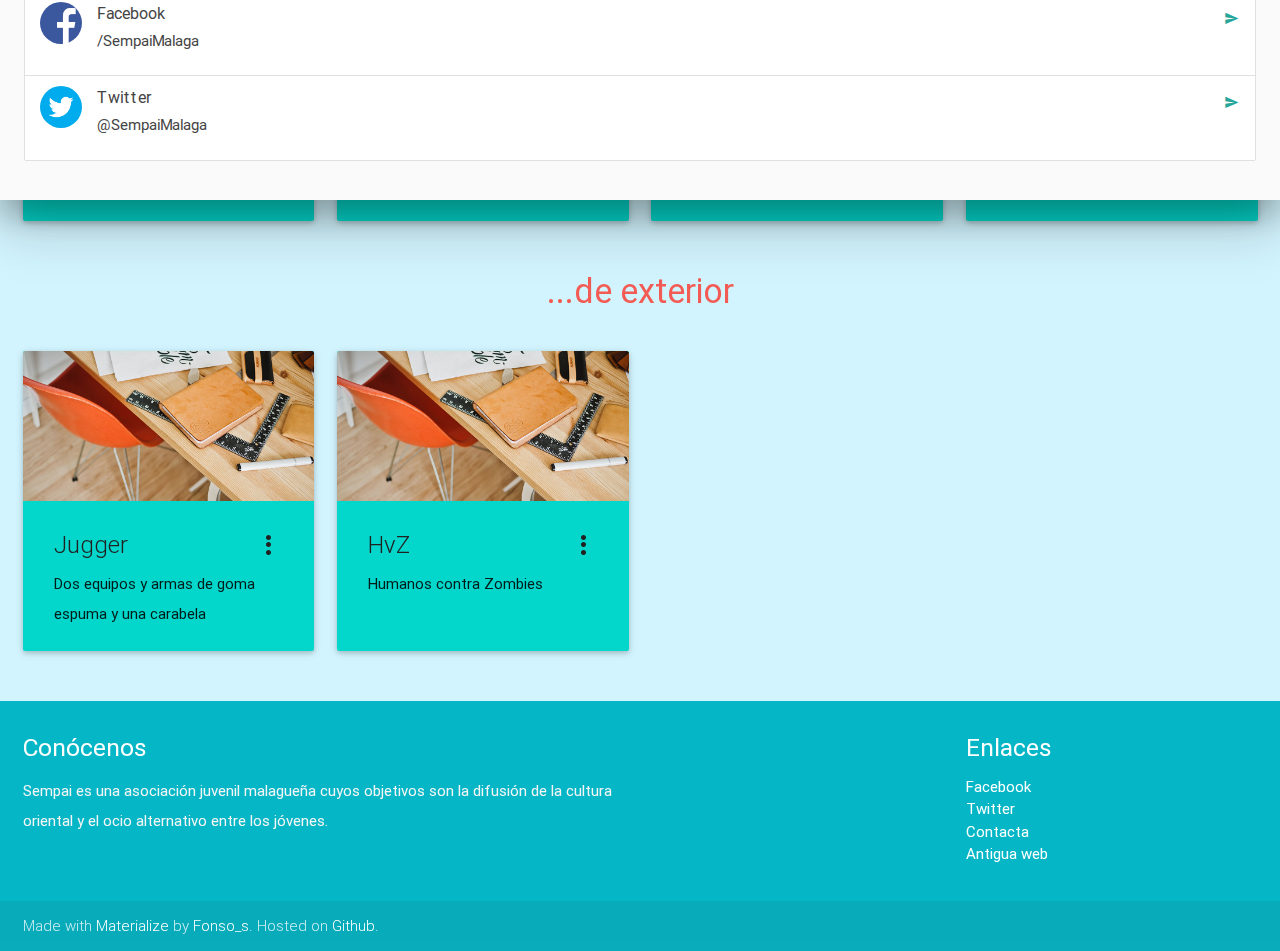
==== commit 456a4141: "Changes and more changes" ====
--- a/activities.html
+++ b/activities.html
@@ -47,10 +47,10 @@
         <br>
         <div class="row">
           <div class="col s12 m2 l3 topcard"><br></div>
-          <div class="col s12 m8 topcard">
+          <div class="col s12 m8 l6 topcard">
             <div class="card color-azul-medio carta-trans z-depth-5">
               <div class="card-content white-text">
-                <h1 class="header center teal-text text-color-salmon">Actividades</h1>
+                <h1 class="header center text-color-salmon">Actividades</h1>
                 <div class="row center">
                   <h4 class="header col s12 text-color-salmon">Lista de todas las actividades que organizamos en los eventos.</h4>
                 </div>
